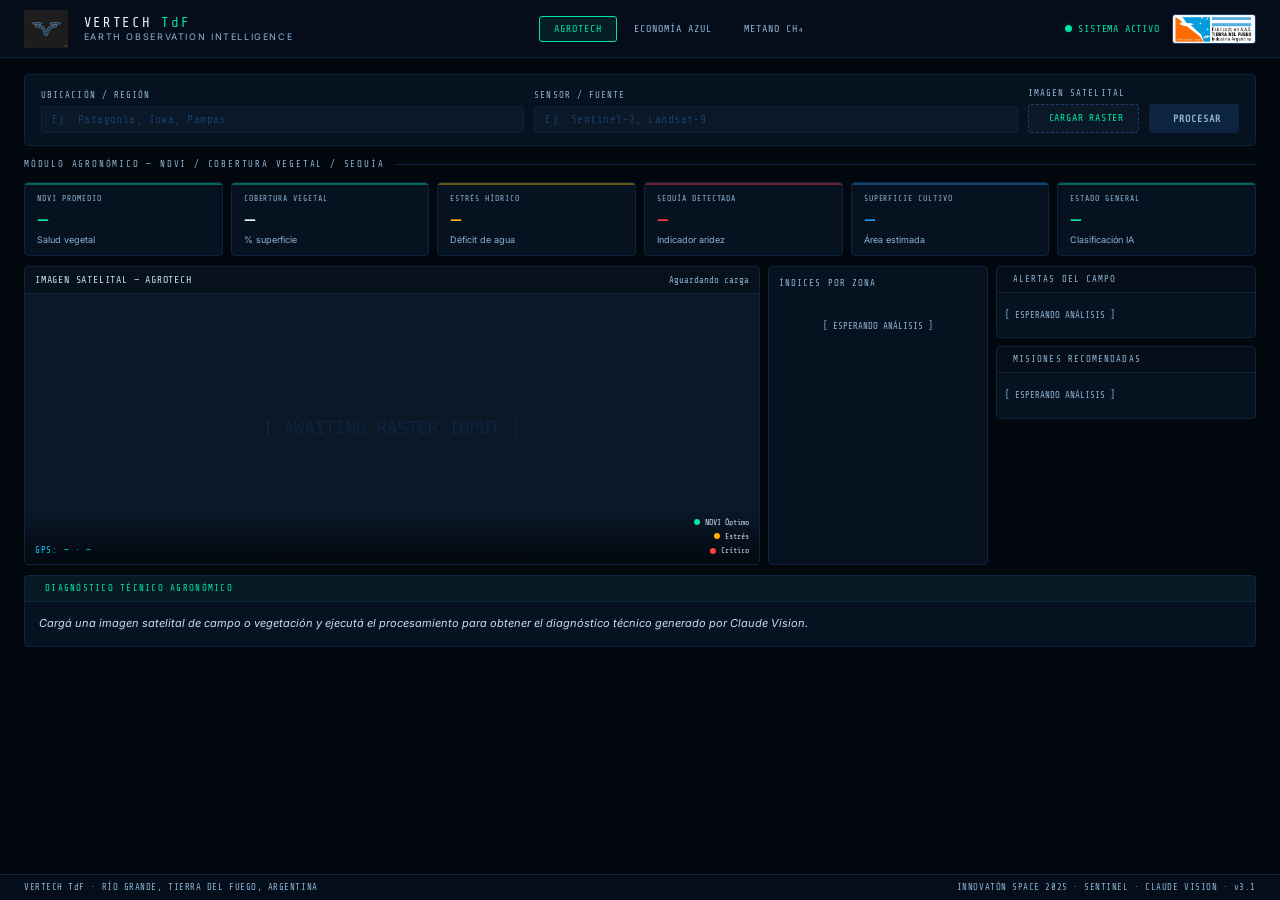
==== agro.html @ 1e0618c2 "Rename agro.HTML to agro.html" ====
<!DOCTYPE html>
<html lang="es">
<head>
  <meta charset="UTF-8">
  <meta name="viewport" content="width=device-width, initial-scale=1.0">
  <title>Vertech TdF — AgroTech</title>
  <link rel="stylesheet" href="https://cdn.jsdelivr.net/npm/@tabler/icons-webfont@3.19.0/tabler-icons.min.css">
  <link href="https://fonts.googleapis.com/css2?family=Share+Tech+Mono&family=Inter:wght@300;400;500;600;700&display=swap" rel="stylesheet">
  <style>
    *, *::before, *::after { box-sizing: border-box; margin: 0; padding: 0; }

    :root {
      --void:     #02060d;
      --deep:     #050d1a;
      --panel:    #071220;
      --card:     #0a1828;
      --border:   #0d2440;
      --border-hi:#1a3d6b;
      --green:    #00e5a0;
      --green-dim:rgba(0,229,160,.08);
      --green-glow:rgba(0,229,160,.25);
      --blue:     #2196f3;
      --blue-dim: rgba(33,150,243,.08);
      --amber:    #ffb300;
      --amber-dim:rgba(255,179,0,.08);
      --red:      #ff3d3d;
      --red-dim:  rgba(255,61,61,.08);
      --cyan:     #00d4ff;
      --text:     #8eb4d4;
      --text-hi:  #c8e0f4;
      --white:    #e8f4ff;
      --mono:     'Share Tech Mono', monospace;
      --sans:     'Inter', system-ui, sans-serif;
    }

    body {
      font-family: var(--sans);
      background: var(--void);
      color: var(--text);
      font-size: 12px;
      line-height: 1.4;
      min-height: 100vh;
      display: flex;
      flex-direction: column;
      overflow-x: hidden;
    }

    /* Línea de escaneo sutil */
    body::before {
      content: '';
      position: fixed;
      inset: 0;
      background: repeating-linear-gradient(0deg, transparent, transparent 2px, rgba(0,229,160,.012) 2px, rgba(0,229,160,.012) 4px);
      pointer-events: none;
      z-index: 0;
    }

    /* ── HEADER ── */
    header {
      background: var(--deep);
      border-bottom: 1px solid var(--border);
      padding: .6rem 1.5rem;
      display: flex;
      align-items: center;
      justify-content: space-between;
      position: sticky;
      top: 0;
      z-index: 100;
      flex-shrink: 0;
    }
    .hdr-left { display: flex; align-items: center; gap: 16px; }
    .hdr-logo { height: 36px; width: auto; object-fit: contain; }
    .hdr-brand { display: flex; flex-direction: column; line-height: 1.1; }
    .brand-name {
      font-family: var(--mono);
      font-size: 14px;
      color: var(--white);
      letter-spacing: .12em;
    }
    .brand-name span { color: var(--green); }
    .brand-sub {
      font-size: 9px;
      color: var(--text);
      letter-spacing: .18em;
      text-transform: uppercase;
      margin-top: 2px;
    }
    .hdr-nav { display: flex; gap: 2px; }
    .nav-link {
      font-family: var(--mono);
      font-size: 10px;
      letter-spacing: .1em;
      color: var(--text);
      text-decoration: none;
      padding: 5px 14px;
      border-radius: 3px;
      border: 1px solid transparent;
      transition: all .15s;
      text-transform: uppercase;
    }
    .nav-link:hover { color: var(--white); border-color: var(--border-hi); }
    .nav-link.active {
      color: var(--green);
      border-color: var(--green);
      background: var(--green-dim);
    }
    .hdr-right { display: flex; align-items: center; gap: 12px; }
    .hdr-status {
      display: flex;
      align-items: center;
      gap: 6px;
      font-family: var(--mono);
      font-size: 10px;
      color: var(--green);
      letter-spacing: .08em;
    }
    .status-dot {
      width: 7px; height: 7px;
      border-radius: 50%;
      background: var(--green);
      box-shadow: 0 0 8px var(--green-glow);
      animation: blink 2s ease-in-out infinite;
    }
    @keyframes blink { 0%,100%{opacity:1} 50%{opacity:.3} }
    .hdr-flag { height: 30px; border-radius: 3px; border: 1px solid var(--border-hi); }

    /* ── MAIN ── */
    .main { flex: 1; padding: 1rem 1.5rem; display: flex; flex-direction: column; gap: 10px; position: relative; z-index: 1; }

    /* ── UPLOAD BAR ── */
    .upload-bar {
      background: var(--panel);
      border: 1px solid var(--border);
      border-radius: 4px;
      padding: .75rem 1rem;
      display: grid;
      grid-template-columns: 1fr 1fr auto auto;
      gap: 10px;
      align-items: end;
    }
    .field { display: flex; flex-direction: column; gap: 4px; }
    .field-lbl {
      font-family: var(--mono);
      font-size: 9px;
      color: var(--text);
      letter-spacing: .12em;
      text-transform: uppercase;
    }
    .field-input {
      background: var(--card);
      border: 1px solid var(--border);
      border-radius: 3px;
      padding: 6px 10px;
      font-size: 11px;
      font-family: var(--mono);
      color: var(--white);
      outline: none;
      transition: border-color .2s;
      letter-spacing: .04em;
    }
    .field-input:focus { border-color: var(--green); }
    .field-input::placeholder { color: var(--border-hi); }

    .upload-btn {
      background: var(--card);
      border: 1px dashed var(--border-hi);
      border-radius: 3px;
      padding: 6px 14px;
      font-family: var(--mono);
      font-size: 10px;
      color: var(--green);
      cursor: pointer;
      position: relative;
      transition: all .15s;
      letter-spacing: .08em;
      white-space: nowrap;
      display: flex;
      align-items: center;
      gap: 6px;
      height: 29px;
    }
    .upload-btn:hover { border-color: var(--green); background: var(--green-dim); }
    .upload-btn input { position: absolute; inset: 0; opacity: 0; cursor: pointer; }

    .run-btn {
      background: var(--green);
      border: none;
      border-radius: 3px;
      padding: 6px 18px;
      font-family: var(--mono);
      font-size: 10px;
      font-weight: 600;
      color: var(--void);
      cursor: pointer;
      display: flex;
      align-items: center;
      gap: 6px;
      letter-spacing: .1em;
      transition: all .15s;
      white-space: nowrap;
      height: 29px;
    }
    .run-btn:hover { box-shadow: 0 0 16px var(--green-glow); }
    .run-btn:disabled { background: var(--border); color: var(--text); cursor: not-allowed; box-shadow: none; }

    /* Preview strip */
    .preview-strip {
      display: none;
      align-items: center;
      gap: 10px;
      padding: 6px 10px;
      background: var(--panel);
      border: 1px solid var(--border);
      border-radius: 3px;
    }
    .preview-strip.visible { display: flex; }
    .preview-strip img { height: 36px; width: 54px; object-fit: cover; border-radius: 2px; border: 1px solid var(--border-hi); }
    .preview-fname { font-family: var(--mono); font-size: 10px; color: var(--text-hi); flex: 1; }
    .btn-swap {
      font-family: var(--mono); font-size: 9px; color: var(--text);
      background: none; border: 1px solid var(--border); border-radius: 3px;
      padding: 3px 8px; cursor: pointer; letter-spacing: .06em;
    }
    .btn-swap:hover { border-color: var(--border-hi); color: var(--text-hi); }

    /* Spinner */
    .proc-bar {
      display: none;
      align-items: center;
      gap: 10px;
      padding: 8px 12px;
      background: var(--green-dim);
      border: 1px solid rgba(0,229,160,.2);
      border-radius: 3px;
      font-family: var(--mono);
      font-size: 10px;
      color: var(--green);
      letter-spacing: .06em;
    }
    .proc-bar.visible { display: flex; }
    .proc-spin {
      width: 12px; height: 12px;
      border: 2px solid rgba(0,229,160,.2);
      border-top-color: var(--green);
      border-radius: 50%;
      animation: spin .7s linear infinite;
      flex-shrink: 0;
    }
    @keyframes spin { to { transform: rotate(360deg); } }

    /* ── SECTION LABEL ── */
    .section-eyebrow {
      font-family: var(--mono);
      font-size: 9px;
      color: var(--text);
      letter-spacing: .2em;
      text-transform: uppercase;
      display: flex;
      align-items: center;
      gap: 10px;
      padding: 2px 0;
    }
    .section-eyebrow::after { content: ''; flex: 1; height: 1px; background: var(--border); }

    /* ── MÉTRICAS PRINCIPALES ── */
    .metrics-row { display: grid; grid-template-columns: repeat(6, 1fr); gap: 8px; }
    .met {
      background: var(--panel);
      border: 1px solid var(--border);
      border-radius: 4px;
      padding: 10px 12px;
      position: relative;
      overflow: hidden;
    }
    .met::before {
      content: '';
      position: absolute;
      top: 0; left: 0; right: 0;
      height: 2px;
      background: var(--green);
      opacity: .4;
    }
    .met.accent-red::before { background: var(--red); }
    .met.accent-amber::before { background: var(--amber); }
    .met.accent-blue::before { background: var(--blue); }
    .met-lbl {
      font-family: var(--mono);
      font-size: 8px;
      color: var(--text);
      letter-spacing: .12em;
      text-transform: uppercase;
      margin-bottom: 4px;
    }
    .met-val {
      font-family: var(--mono);
      font-size: 22px;
      font-weight: 400;
      color: var(--green);
      line-height: 1;
      margin-bottom: 3px;
    }
    .met-val.red   { color: var(--red); }
    .met-val.amber { color: var(--amber); }
    .met-val.blue  { color: var(--blue); }
    .met-val.white { color: var(--white); }
    .met-sub { font-size: 9px; color: var(--text); line-height: 1.3; }

    /* ── GRILLA CENTRAL ── */
    .center-grid { display: grid; grid-template-columns: 1fr 220px 260px; gap: 8px; }

    /* Imagen */
    .img-panel {
      background: var(--card);
      border: 1px solid var(--border);
      border-radius: 4px;
      overflow: hidden;
      position: relative;
    }
    .img-panel-hdr {
      padding: 6px 10px;
      border-bottom: 1px solid var(--border);
      display: flex;
      align-items: center;
      justify-content: space-between;
      background: rgba(0,0,0,.3);
    }
    .img-panel-title { font-family: var(--mono); font-size: 10px; color: var(--text-hi); letter-spacing: .08em; }
    .img-panel-sub   { font-size: 9px; color: var(--text); font-family: var(--mono); }
    .img-panel img { display: block; width: 100%; height: 270px; object-fit: cover; }

    /* Overlay de coordenadas */
    .img-overlay {
      position: absolute;
      bottom: 0; left: 0; right: 0;
      padding: 8px 10px;
      background: linear-gradient(transparent, rgba(2,6,13,.9));
      display: flex;
      justify-content: space-between;
      align-items: flex-end;
    }
    .img-coord { font-family: var(--mono); font-size: 9px; color: var(--cyan); letter-spacing: .08em; }
    .img-legend { display: flex; flex-direction: column; gap: 3px; align-items: flex-end; }
    .img-leg-row { display: flex; align-items: center; gap: 5px; font-family: var(--mono); font-size: 8px; color: var(--text-hi); }
    .img-leg-dot { width: 6px; height: 6px; border-radius: 50%; }

    /* Barras NDVI */
    .ndvi-panel {
      background: var(--panel);
      border: 1px solid var(--border);
      border-radius: 4px;
      padding: 10px;
      display: flex;
      flex-direction: column;
      gap: 10px;
    }
    .ndvi-panel-title { font-family: var(--mono); font-size: 9px; color: var(--text); letter-spacing: .12em; text-transform: uppercase; }
    .ndvi-item { display: flex; flex-direction: column; gap: 4px; }
    .ndvi-item-top { display: flex; justify-content: space-between; }
    .ndvi-item-zone { font-size: 10px; color: var(--text-hi); font-weight: 500; }
    .ndvi-item-status { font-size: 9px; color: var(--text); font-family: var(--mono); }
    .ndvi-item-val { font-family: var(--mono); font-size: 11px; color: var(--green); font-weight: 600; }
    .ndvi-track { height: 4px; background: var(--void); border-radius: 2px; overflow: hidden; }
    .ndvi-fill { height: 100%; border-radius: 2px; transition: width 1s ease; position: relative; }
    .ndvi-fill::after {
      content: '';
      position: absolute;
      right: 0; top: 0; bottom: 0;
      width: 3px;
      background: white;
      opacity: .6;
    }

    /* Panel derecho */
    .right-col { display: flex; flex-direction: column; gap: 8px; }
    .panel {
      background: var(--panel);
      border: 1px solid var(--border);
      border-radius: 4px;
      overflow: hidden;
    }
    .panel-hdr {
      padding: 6px 10px;
      border-bottom: 1px solid var(--border);
      font-family: var(--mono);
      font-size: 9px;
      color: var(--text);
      letter-spacing: .12em;
      text-transform: uppercase;
      display: flex;
      align-items: center;
      gap: 6px;
      background: rgba(0,0,0,.2);
    }
    .panel-hdr .ti { font-size: 12px; }
    .panel-body { padding: 8px; display: flex; flex-direction: column; gap: 5px; }

    .alerta {
      padding: 6px 8px;
      border-radius: 3px;
      border-left: 2px solid var(--border);
      background: rgba(0,0,0,.2);
    }
    .alerta.ok     { border-left-color: var(--green); }
    .alerta.warn   { border-left-color: var(--amber); }
    .alerta.critical { border-left-color: var(--red); }
    .alerta-title { font-size: 10px; font-weight: 600; color: var(--white); margin-bottom: 2px; }
    .alerta-desc  { font-size: 9px; color: var(--text); line-height: 1.4; }

    .mision {
      display: flex;
      gap: 7px;
      padding: 5px 0;
      border-bottom: 1px solid var(--border);
    }
    .mision:last-child { border-bottom: none; }
    .mision-prioridad {
      font-family: var(--mono);
      font-size: 8px;
      font-weight: 700;
      padding: 2px 5px;
      border-radius: 2px;
      white-space: nowrap;
      flex-shrink: 0;
      margin-top: 1px;
    }
    .p-alta   { background: var(--red-dim);   color: var(--red);   border: 1px solid rgba(255,61,61,.2);   }
    .p-media  { background: var(--amber-dim); color: var(--amber); border: 1px solid rgba(255,179,0,.2);  }
    .p-baja   { background: var(--green-dim); color: var(--green); border: 1px solid rgba(0,229,160,.2); }
    .mision-zona  { font-size: 10px; font-weight: 600; color: var(--text-hi); }
    .mision-tarea { font-size: 9px; color: var(--text); line-height: 1.4; margin-top: 1px; }

    /* ── DIAGNÓSTICO ── */
    .diag-panel {
      background: var(--panel);
      border: 1px solid var(--border);
      border-radius: 4px;
      overflow: hidden;
    }
    .diag-hdr {
      padding: 6px 12px;
      border-bottom: 1px solid var(--border);
      font-family: var(--mono);
      font-size: 9px;
      color: var(--green);
      letter-spacing: .14em;
      text-transform: uppercase;
      display: flex;
      align-items: center;
      gap: 8px;
      background: rgba(0,229,160,.04);
    }
    .diag-body {
      padding: 12px 14px;
      font-size: 11px;
      color: var(--text-hi);
      line-height: 1.8;
      font-style: italic;
    }

    /* ── FOOTER ── */
    footer {
      background: var(--deep);
      border-top: 1px solid var(--border);
      padding: .4rem 1.5rem;
      display: flex;
      justify-content: space-between;
      font-family: var(--mono);
      font-size: 9px;
      color: var(--text);
      letter-spacing: .06em;
      flex-shrink: 0;
    }

    @media(max-width:1100px){ .metrics-row{grid-template-columns:repeat(3,1fr)} .center-grid{grid-template-columns:1fr 1fr} }
    @media(max-width:768px){ .upload-bar{grid-template-columns:1fr} .metrics-row{grid-template-columns:repeat(2,1fr)} .center-grid{grid-template-columns:1fr} }
  </style>
</head>
<body>

<header>
  <div class="hdr-left">
    <img src="logo2.png" alt="Vertech TdF" style="height:38px;width:auto;object-fit:contain;">
    <div class="hdr-brand">
      <span class="brand-name">VERTECH <span>TdF</span></span>
      <span class="brand-sub">Earth Observation Intelligence</span>
    </div>
  </div>

  <nav class="hdr-nav">
    <a href="agro.html" class="nav-link active">AgroTech</a>
    <a href="mar.html"  class="nav-link">Economía Azul</a>
    <a href="ch4.html"  class="nav-link">Metano CH₄</a>
  </nav>

  <div class="hdr-right">
    <div class="hdr-status"><span class="status-dot"></span> SISTEMA ACTIVO</div>
    <img src="Bandera.png" alt="TdF" class="hdr-flag">
  </div>
</header>

<div class="main">

  <!-- Upload bar -->
  <div class="upload-bar">
    <div class="field">
      <label class="field-lbl">Ubicación / Región</label>
      <input type="text" id="lugar" class="field-input" placeholder="Ej: Patagonia, Iowa, Pampas...">
    </div>
    <div class="field">
      <label class="field-lbl">Sensor / Fuente</label>
      <input type="text" id="fuente" class="field-input" placeholder="Ej: Sentinel-2, Landsat-9...">
    </div>
    <div class="field">
      <label class="field-lbl">Imagen Satelital</label>
      <div class="upload-btn" id="drop-zone">
        <input type="file" id="file-input" accept="image/*">
        <i class="ti ti-cloud-upload"></i> CARGAR RASTER
      </div>
    </div>
    <div class="field">
      <label class="field-lbl">&nbsp;</label>
      <button class="run-btn" id="btn-run" disabled>
        <i class="ti ti-cpu"></i> PROCESAR
      </button>
    </div>
  </div>

  <!-- Preview -->
  <div class="preview-strip" id="preview-strip">
    <img id="prev-thumb" src="" alt="">
    <span class="preview-fname" id="prev-name">—</span>
    <button class="btn-swap" id="btn-swap">↺ REEMPLAZAR</button>
  </div>

  <!-- Spinner -->
  <div class="proc-bar" id="proc-bar">
    <div class="proc-spin"></div>
    <span id="proc-txt">Ejecutando algoritmos espectrales sobre la matriz...</span>
  </div>

  <!-- Eyebrow -->
  <div class="section-eyebrow">MÓDULO AGRONÓMICO — NDVI / COBERTURA VEGETAL / SEQUÍA</div>

  <!-- Métricas -->
  <div class="metrics-row" id="met-row">
    <div class="met"><div class="met-lbl">NDVI promedio</div><div class="met-val" id="m0">—</div><div class="met-sub" id="ms0">Salud vegetal</div></div>
    <div class="met"><div class="met-lbl">Cobertura vegetal</div><div class="met-val white" id="m1">—</div><div class="met-sub" id="ms1">% superficie</div></div>
    <div class="met accent-amber"><div class="met-lbl">Estrés hídrico</div><div class="met-val amber" id="m2">—</div><div class="met-sub" id="ms2">Déficit de agua</div></div>
    <div class="met accent-red"><div class="met-lbl">Sequía detectada</div><div class="met-val red" id="m3">—</div><div class="met-sub" id="ms3">Indicador aridez</div></div>
    <div class="met accent-blue"><div class="met-lbl">Superficie cultivo</div><div class="met-val blue" id="m4">—</div><div class="met-sub" id="ms4">Área estimada</div></div>
    <div class="met"><div class="met-lbl">Estado general</div><div class="met-val" id="m5">—</div><div class="met-sub" id="ms5">Clasificación IA</div></div>
  </div>

  <!-- Centro -->
  <div class="center-grid">

    <!-- Imagen -->
    <div class="img-panel">
      <div class="img-panel-hdr">
        <span class="img-panel-title" id="img-title">IMAGEN SATELITAL — AGROTECH</span>
        <span class="img-panel-sub" id="img-sub">Aguardando carga</span>
      </div>
      <img id="sat-img" src="data:image/svg+xml,<svg xmlns='http://www.w3.org/2000/svg' width='600' height='270'><rect width='600' height='270' fill='%230a1828'/><text x='50%' y='50%' fill='%230d2440' font-size='14' font-family='monospace' text-anchor='middle' dominant-baseline='middle'>[ AWAITING RASTER INPUT ]</text></svg>" alt="">
      <div class="img-overlay">
        <span class="img-coord" id="img-coord">GPS: — · —</span>
        <div class="img-legend">
          <div class="img-leg-row"><div class="img-leg-dot" style="background:#00e5a0"></div>NDVI Óptimo</div>
          <div class="img-leg-row"><div class="img-leg-dot" style="background:#ffb300"></div>Estrés</div>
          <div class="img-leg-row"><div class="img-leg-dot" style="background:#ff3d3d"></div>Crítico</div>
        </div>
      </div>
    </div>

    <!-- NDVI barras -->
    <div class="ndvi-panel">
      <div class="ndvi-panel-title">Índices por zona</div>
      <div id="ndvi-rows">
        <div style="color:var(--text);font-family:var(--mono);font-size:9px;padding:20px 0;text-align:center">[ ESPERANDO ANÁLISIS ]</div>
      </div>
    </div>

    <!-- Derecha -->
    <div class="right-col">
      <div class="panel">
        <div class="panel-hdr"><i class="ti ti-alert-triangle"></i> ALERTAS DEL CAMPO</div>
        <div class="panel-body" id="alertas-body">
          <div style="color:var(--text);font-family:var(--mono);font-size:9px;padding:8px 0">[ ESPERANDO ANÁLISIS ]</div>
        </div>
      </div>
      <div class="panel">
        <div class="panel-hdr"><i class="ti ti-drone"></i> MISIONES RECOMENDADAS</div>
        <div class="panel-body" id="misiones-body">
          <div style="color:var(--text);font-family:var(--mono);font-size:9px;padding:8px 0">[ ESPERANDO ANÁLISIS ]</div>
        </div>
      </div>
    </div>

  </div>

  <!-- Diagnóstico -->
  <div class="diag-panel">
    <div class="diag-hdr"><i class="ti ti-file-description"></i> DIAGNÓSTICO TÉCNICO AGRONÓMICO</div>
    <div class="diag-body" id="diag-body">Cargá una imagen satelital de campo o vegetación y ejecutá el procesamiento para obtener el diagnóstico técnico generado por Claude Vision.</div>
  </div>

</div>

<footer>
  <span>VERTECH TdF · RÍO GRANDE, TIERRA DEL FUEGO, ARGENTINA</span>
  <span>INNOVATÓN SPACE 2025 · SENTINEL · CLAUDE VISION · v3.1</span>
</footer>

<script>
  const BACKEND = 'https://vertech-backend.onrender.com';
  let b64 = null, mtype = 'image/jpeg';

  const dropZone  = document.getElementById('drop-zone');
  const fileInput = document.getElementById('file-input');
  const strip     = document.getElementById('preview-strip');
  const thumb     = document.getElementById('prev-thumb');
  const fname     = document.getElementById('prev-name');
  const btnSwap   = document.getElementById('btn-swap');
  const btnRun    = document.getElementById('btn-run');
  const procBar   = document.getElementById('proc-bar');
  const procTxt   = document.getElementById('proc-txt');

  dropZone.addEventListener('click', e => { if(e.target !== fileInput) fileInput.click(); });
  dropZone.addEventListener('dragover', e => { e.preventDefault(); dropZone.style.borderColor = 'var(--green)'; });
  dropZone.addEventListener('dragleave', () => { dropZone.style.borderColor = ''; });
  dropZone.addEventListener('drop', e => { e.preventDefault(); dropZone.style.borderColor = ''; if(e.dataTransfer.files[0]) load(e.dataTransfer.files[0]); });
  fileInput.addEventListener('change', e => { if(e.target.files[0]) load(e.target.files[0]); });
  btnSwap.addEventListener('click', () => { fileInput.value = ''; fileInput.click(); });

  function load(file) {
    if(!file.type.startsWith('image/')) { alert('Seleccioná una imagen.'); return; }
    const r = new FileReader();
    r.onload = e => {
      b64 = e.target.result.split(',')[1];
      mtype = file.type || 'image/jpeg';
      thumb.src = e.target.result;
      fname.textContent = file.name;
      strip.classList.add('visible');
      btnRun.disabled = false;
    };
    r.readAsDataURL(file);
  }

  const PASOS = [
    'Ejecutando segmentación espectral de la imagen...',
    'Calculando índices de vegetación NDVI / EVI...',
    'Detectando zonas de estrés hídrico y sequía...',
    'Estimando superficie y dimensión de cultivos...',
    'Generando diagnóstico agronómico con Claude Vision...'
  ];

  btnRun.addEventListener('click', async () => {
    if(!b64) return;
    btnRun.disabled = true;
    procBar.classList.add('visible');
    let p = 0;
    const iv = setInterval(() => { if(p < PASOS.length) procTxt.textContent = PASOS[p++]; }, 950);

    try {
      const lugar  = document.getElementById('lugar').value.trim();
      const fuente = document.getElementById('fuente').value.trim() || 'Imagen satelital';

      const res = await fetch(`${BACKEND}/analizar-imagen`, {
        method: 'POST',
        headers: {'Content-Type':'application/json'},
        body: JSON.stringify({ imagen_base64: b64, media_type: mtype, tipo: 'campo', lugar, fuente })
      });

      clearInterval(iv);
      procBar.classList.remove('visible');
      if(!res.ok) throw new Error((await res.json().catch(()=>({}))).detail || `HTTP ${res.status}`);

      render(await res.json(), lugar, fuente);

    } catch(e) {
      clearInterval(iv);
      procBar.classList.remove('visible');
      console.error(e);
      alert(`Error: ${e.message}`);
    }
    btnRun.disabled = false;
  });

  function render(d, lugar, fuente) {
    // Imagen
    document.getElementById('sat-img').src = thumb.src;
    document.getElementById('img-title').textContent = (d.zona || lugar || 'Zona analizada').toUpperCase();
    document.getElementById('img-sub').textContent = fuente + ' · ' + new Date().toLocaleDateString('es-AR');
    document.getElementById('img-coord').textContent = 'ZONA: ' + (d.zona || lugar || '—');

    // Métricas
    const vals = [
      {id:'m0', cls:'', sub:'ms0'},
      {id:'m1', cls:'white', sub:'ms1'},
      {id:'m2', cls:'amber', sub:'ms2'},
      {id:'m3', cls:'red', sub:'ms3'},
      {id:'m4', cls:'blue', sub:'ms4'},
      {id:'m5', cls:'', sub:'ms5'}
    ];
    const colorMap = {green:'',blue:'blue',red:'red',amber:'amber',neutral:'white'};
    (d.metricas||[]).forEach((m,i) => {
      if(!vals[i]) return;
      const el = document.getElementById(vals[i].id);
      const sub = document.getElementById(vals[i].sub);
      if(el) { el.textContent = m.value; el.className = 'met-val ' + (colorMap[m.color]||''); }
      if(sub) sub.textContent = m.sub;
    });

    // NDVI barras
    const colors = { campo:'#00e5a0', mar:'#2196f3', metano:'#ff3d3d' };
    document.getElementById('ndvi-rows').innerHTML = (d.zonas_ndvi||[]).map(z => `
      <div class="ndvi-item">
        <div class="ndvi-item-top">
          <div>
            <div class="ndvi-item-zone">${z.zona}</div>
            <div class="ndvi-item-status">${z.estado}</div>
          </div>
          <span class="ndvi-item-val">${z.ndvi}</span>
        </div>
        <div class="ndvi-track">
          <div class="ndvi-fill" style="width:${z.pct||50}%;background:linear-gradient(90deg,${colors.campo}88,${colors.campo})"></div>
        </div>
      </div>`).join('');

    // Alertas
    const icons = {ok:'ti-circle-check',warn:'ti-alert-triangle',critical:'ti-alert-octagon'};
    document.getElementById('alertas-body').innerHTML = (d.alertas||[]).map(a => `
      <div class="alerta ${a.tipo||'warn'}">
        <div class="alerta-title"><i class="ti ${icons[a.tipo]||'ti-alert-triangle'}"></i> ${a.titulo}</div>
        <div class="alerta-desc">${a.desc}</div>
      </div>`).join('');

    // Misiones
    document.getElementById('misiones-body').innerHTML = (d.misiones||[]).map(m => `
      <div class="mision">
        <span class="mision-prioridad p-${(m.prioridad||'MEDIA').toLowerCase()}">${m.prioridad}</span>
        <div>
          <div class="mision-zona">${m.zona}</div>
          <div class="mision-tarea">${m.tarea}</div>
        </div>
      </div>`).join('');

    // Diagnóstico
    document.getElementById('diag-body').textContent = d.diagnostico || '—';
  }
</script>
</body>
</html>
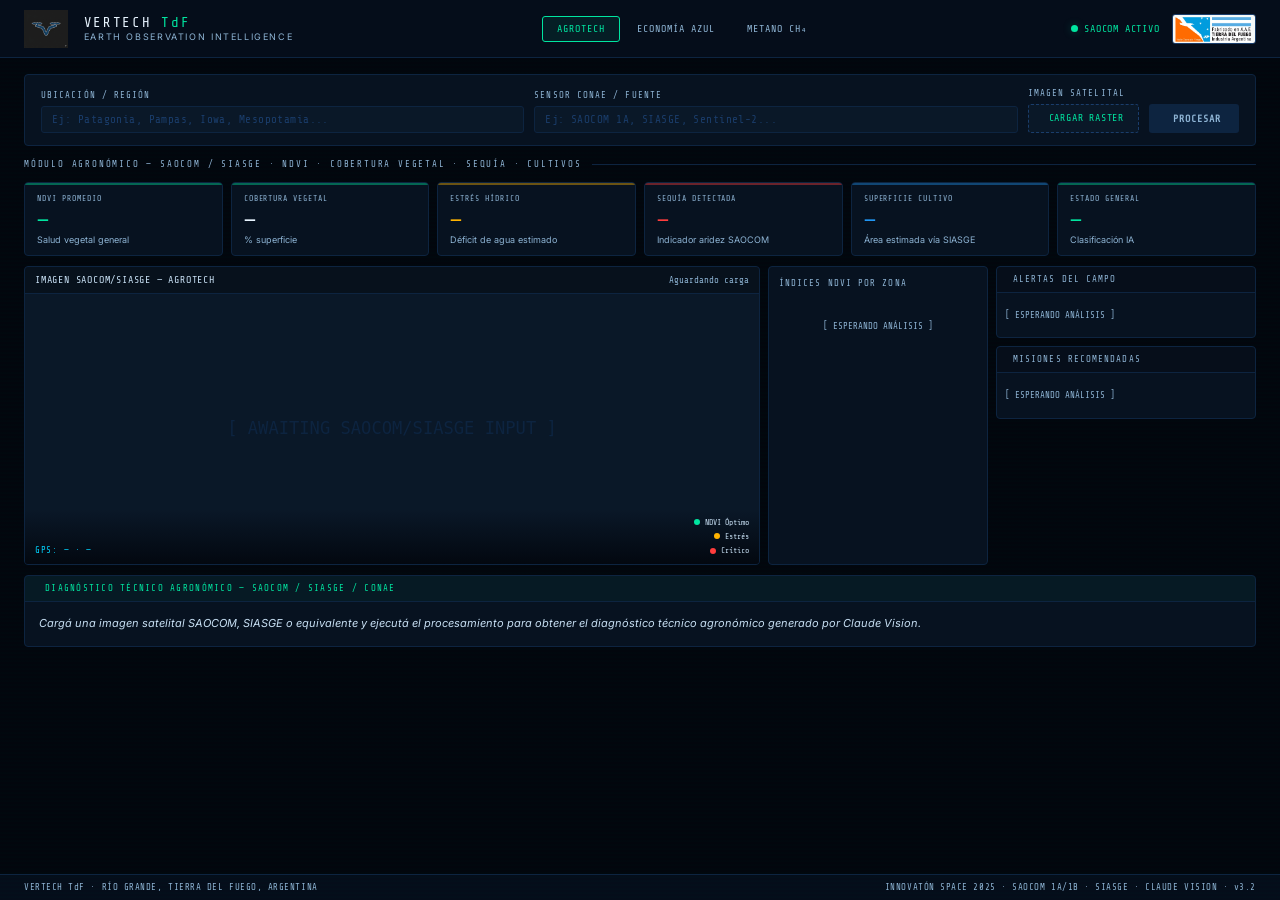
==== commit 7a1b3090: "Update agro.html" ====
--- a/agro.html
+++ b/agro.html
@@ -45,7 +45,6 @@
       overflow-x: hidden;
     }
 
-    /* Línea de escaneo sutil */
     body::before {
       content: '';
       position: fixed;
@@ -69,57 +68,26 @@
       flex-shrink: 0;
     }
     .hdr-left { display: flex; align-items: center; gap: 16px; }
-    .hdr-logo { height: 36px; width: auto; object-fit: contain; }
     .hdr-brand { display: flex; flex-direction: column; line-height: 1.1; }
-    .brand-name {
-      font-family: var(--mono);
-      font-size: 14px;
-      color: var(--white);
-      letter-spacing: .12em;
-    }
+    .brand-name { font-family: var(--mono); font-size: 14px; color: var(--white); letter-spacing: .12em; }
     .brand-name span { color: var(--green); }
-    .brand-sub {
-      font-size: 9px;
-      color: var(--text);
-      letter-spacing: .18em;
-      text-transform: uppercase;
-      margin-top: 2px;
-    }
+    .brand-sub { font-size: 9px; color: var(--text); letter-spacing: .18em; text-transform: uppercase; margin-top: 2px; }
     .hdr-nav { display: flex; gap: 2px; }
     .nav-link {
-      font-family: var(--mono);
-      font-size: 10px;
-      letter-spacing: .1em;
-      color: var(--text);
-      text-decoration: none;
-      padding: 5px 14px;
-      border-radius: 3px;
-      border: 1px solid transparent;
-      transition: all .15s;
-      text-transform: uppercase;
+      font-family: var(--mono); font-size: 10px; letter-spacing: .1em; color: var(--text);
+      text-decoration: none; padding: 5px 14px; border-radius: 3px; border: 1px solid transparent;
+      transition: all .15s; text-transform: uppercase;
     }
     .nav-link:hover { color: var(--white); border-color: var(--border-hi); }
-    .nav-link.active {
-      color: var(--green);
-      border-color: var(--green);
-      background: var(--green-dim);
-    }
+    .nav-link.active { color: var(--green); border-color: var(--green); background: var(--green-dim); }
     .hdr-right { display: flex; align-items: center; gap: 12px; }
     .hdr-status {
-      display: flex;
-      align-items: center;
-      gap: 6px;
-      font-family: var(--mono);
-      font-size: 10px;
-      color: var(--green);
-      letter-spacing: .08em;
+      display: flex; align-items: center; gap: 6px;
+      font-family: var(--mono); font-size: 10px; color: var(--green); letter-spacing: .08em;
     }
     .status-dot {
-      width: 7px; height: 7px;
-      border-radius: 50%;
-      background: var(--green);
-      box-shadow: 0 0 8px var(--green-glow);
-      animation: blink 2s ease-in-out infinite;
+      width: 7px; height: 7px; border-radius: 50%; background: var(--green);
+      box-shadow: 0 0 8px var(--green-glow); animation: blink 2s ease-in-out infinite;
     }
     @keyframes blink { 0%,100%{opacity:1} 50%{opacity:.3} }
     .hdr-flag { height: 30px; border-radius: 3px; border: 1px solid var(--border-hi); }
@@ -127,231 +95,112 @@
     /* ── MAIN ── */
     .main { flex: 1; padding: 1rem 1.5rem; display: flex; flex-direction: column; gap: 10px; position: relative; z-index: 1; }
 
-    /* ── UPLOAD BAR ── */
     .upload-bar {
-      background: var(--panel);
-      border: 1px solid var(--border);
-      border-radius: 4px;
-      padding: .75rem 1rem;
-      display: grid;
-      grid-template-columns: 1fr 1fr auto auto;
-      gap: 10px;
-      align-items: end;
+      background: var(--panel); border: 1px solid var(--border); border-radius: 4px;
+      padding: .75rem 1rem; display: grid; grid-template-columns: 1fr 1fr auto auto; gap: 10px; align-items: end;
     }
     .field { display: flex; flex-direction: column; gap: 4px; }
-    .field-lbl {
-      font-family: var(--mono);
-      font-size: 9px;
-      color: var(--text);
-      letter-spacing: .12em;
-      text-transform: uppercase;
-    }
+    .field-lbl { font-family: var(--mono); font-size: 9px; color: var(--text); letter-spacing: .12em; text-transform: uppercase; }
     .field-input {
-      background: var(--card);
-      border: 1px solid var(--border);
-      border-radius: 3px;
-      padding: 6px 10px;
-      font-size: 11px;
-      font-family: var(--mono);
-      color: var(--white);
-      outline: none;
-      transition: border-color .2s;
-      letter-spacing: .04em;
+      background: var(--card); border: 1px solid var(--border); border-radius: 3px;
+      padding: 6px 10px; font-size: 11px; font-family: var(--mono); color: var(--white);
+      outline: none; transition: border-color .2s; letter-spacing: .04em;
     }
     .field-input:focus { border-color: var(--green); }
     .field-input::placeholder { color: var(--border-hi); }
 
     .upload-btn {
-      background: var(--card);
-      border: 1px dashed var(--border-hi);
-      border-radius: 3px;
-      padding: 6px 14px;
-      font-family: var(--mono);
-      font-size: 10px;
-      color: var(--green);
-      cursor: pointer;
-      position: relative;
-      transition: all .15s;
-      letter-spacing: .08em;
-      white-space: nowrap;
-      display: flex;
-      align-items: center;
-      gap: 6px;
-      height: 29px;
+      background: var(--card); border: 1px dashed var(--border-hi); border-radius: 3px;
+      padding: 6px 14px; font-family: var(--mono); font-size: 10px; color: var(--green);
+      cursor: pointer; position: relative; transition: all .15s; letter-spacing: .08em;
+      white-space: nowrap; display: flex; align-items: center; gap: 6px; height: 29px;
     }
     .upload-btn:hover { border-color: var(--green); background: var(--green-dim); }
     .upload-btn input { position: absolute; inset: 0; opacity: 0; cursor: pointer; }
 
     .run-btn {
-      background: var(--green);
-      border: none;
-      border-radius: 3px;
-      padding: 6px 18px;
-      font-family: var(--mono);
-      font-size: 10px;
-      font-weight: 600;
-      color: var(--void);
-      cursor: pointer;
-      display: flex;
-      align-items: center;
-      gap: 6px;
-      letter-spacing: .1em;
-      transition: all .15s;
-      white-space: nowrap;
-      height: 29px;
+      background: var(--green); border: none; border-radius: 3px; padding: 6px 18px;
+      font-family: var(--mono); font-size: 10px; font-weight: 600; color: var(--void);
+      cursor: pointer; display: flex; align-items: center; gap: 6px; letter-spacing: .1em;
+      transition: all .15s; white-space: nowrap; height: 29px;
     }
     .run-btn:hover { box-shadow: 0 0 16px var(--green-glow); }
     .run-btn:disabled { background: var(--border); color: var(--text); cursor: not-allowed; box-shadow: none; }
 
-    /* Preview strip */
     .preview-strip {
-      display: none;
-      align-items: center;
-      gap: 10px;
-      padding: 6px 10px;
-      background: var(--panel);
-      border: 1px solid var(--border);
-      border-radius: 3px;
+      display: none; align-items: center; gap: 10px; padding: 6px 10px;
+      background: var(--panel); border: 1px solid var(--border); border-radius: 3px;
     }
     .preview-strip.visible { display: flex; }
     .preview-strip img { height: 36px; width: 54px; object-fit: cover; border-radius: 2px; border: 1px solid var(--border-hi); }
     .preview-fname { font-family: var(--mono); font-size: 10px; color: var(--text-hi); flex: 1; }
     .btn-swap {
-      font-family: var(--mono); font-size: 9px; color: var(--text);
-      background: none; border: 1px solid var(--border); border-radius: 3px;
-      padding: 3px 8px; cursor: pointer; letter-spacing: .06em;
+      font-family: var(--mono); font-size: 9px; color: var(--text); background: none;
+      border: 1px solid var(--border); border-radius: 3px; padding: 3px 8px; cursor: pointer; letter-spacing: .06em;
     }
     .btn-swap:hover { border-color: var(--border-hi); color: var(--text-hi); }
 
-    /* Spinner */
     .proc-bar {
-      display: none;
-      align-items: center;
-      gap: 10px;
-      padding: 8px 12px;
-      background: var(--green-dim);
-      border: 1px solid rgba(0,229,160,.2);
-      border-radius: 3px;
-      font-family: var(--mono);
-      font-size: 10px;
-      color: var(--green);
-      letter-spacing: .06em;
+      display: none; align-items: center; gap: 10px; padding: 8px 12px;
+      background: var(--green-dim); border: 1px solid rgba(0,229,160,.2); border-radius: 3px;
+      font-family: var(--mono); font-size: 10px; color: var(--green); letter-spacing: .06em;
     }
     .proc-bar.visible { display: flex; }
     .proc-spin {
-      width: 12px; height: 12px;
-      border: 2px solid rgba(0,229,160,.2);
-      border-top-color: var(--green);
-      border-radius: 50%;
-      animation: spin .7s linear infinite;
-      flex-shrink: 0;
+      width: 12px; height: 12px; border: 2px solid rgba(0,229,160,.2);
+      border-top-color: var(--green); border-radius: 50%; animation: spin .7s linear infinite; flex-shrink: 0;
     }
     @keyframes spin { to { transform: rotate(360deg); } }
 
-    /* ── SECTION LABEL ── */
     .section-eyebrow {
-      font-family: var(--mono);
-      font-size: 9px;
-      color: var(--text);
-      letter-spacing: .2em;
-      text-transform: uppercase;
-      display: flex;
-      align-items: center;
-      gap: 10px;
-      padding: 2px 0;
+      font-family: var(--mono); font-size: 9px; color: var(--text); letter-spacing: .2em;
+      text-transform: uppercase; display: flex; align-items: center; gap: 10px; padding: 2px 0;
     }
     .section-eyebrow::after { content: ''; flex: 1; height: 1px; background: var(--border); }
 
-    /* ── MÉTRICAS PRINCIPALES ── */
     .metrics-row { display: grid; grid-template-columns: repeat(6, 1fr); gap: 8px; }
     .met {
-      background: var(--panel);
-      border: 1px solid var(--border);
-      border-radius: 4px;
-      padding: 10px 12px;
-      position: relative;
-      overflow: hidden;
+      background: var(--panel); border: 1px solid var(--border); border-radius: 4px;
+      padding: 10px 12px; position: relative; overflow: hidden;
     }
     .met::before {
-      content: '';
-      position: absolute;
-      top: 0; left: 0; right: 0;
-      height: 2px;
-      background: var(--green);
-      opacity: .4;
+      content: ''; position: absolute; top: 0; left: 0; right: 0;
+      height: 2px; background: var(--green); opacity: .4;
     }
     .met.accent-red::before { background: var(--red); }
     .met.accent-amber::before { background: var(--amber); }
     .met.accent-blue::before { background: var(--blue); }
-    .met-lbl {
-      font-family: var(--mono);
-      font-size: 8px;
-      color: var(--text);
-      letter-spacing: .12em;
-      text-transform: uppercase;
-      margin-bottom: 4px;
-    }
-    .met-val {
-      font-family: var(--mono);
-      font-size: 22px;
-      font-weight: 400;
-      color: var(--green);
-      line-height: 1;
-      margin-bottom: 3px;
-    }
+    .met-lbl { font-family: var(--mono); font-size: 8px; color: var(--text); letter-spacing: .12em; text-transform: uppercase; margin-bottom: 4px; }
+    .met-val { font-family: var(--mono); font-size: 22px; font-weight: 400; color: var(--green); line-height: 1; margin-bottom: 3px; }
     .met-val.red   { color: var(--red); }
     .met-val.amber { color: var(--amber); }
     .met-val.blue  { color: var(--blue); }
     .met-val.white { color: var(--white); }
     .met-sub { font-size: 9px; color: var(--text); line-height: 1.3; }
 
-    /* ── GRILLA CENTRAL ── */
     .center-grid { display: grid; grid-template-columns: 1fr 220px 260px; gap: 8px; }
 
-    /* Imagen */
-    .img-panel {
-      background: var(--card);
-      border: 1px solid var(--border);
-      border-radius: 4px;
-      overflow: hidden;
-      position: relative;
-    }
+    .img-panel { background: var(--card); border: 1px solid var(--border); border-radius: 4px; overflow: hidden; position: relative; }
     .img-panel-hdr {
-      padding: 6px 10px;
-      border-bottom: 1px solid var(--border);
-      display: flex;
-      align-items: center;
-      justify-content: space-between;
-      background: rgba(0,0,0,.3);
+      padding: 6px 10px; border-bottom: 1px solid var(--border);
+      display: flex; align-items: center; justify-content: space-between; background: rgba(0,0,0,.3);
     }
     .img-panel-title { font-family: var(--mono); font-size: 10px; color: var(--text-hi); letter-spacing: .08em; }
     .img-panel-sub   { font-size: 9px; color: var(--text); font-family: var(--mono); }
     .img-panel img { display: block; width: 100%; height: 270px; object-fit: cover; }
-
-    /* Overlay de coordenadas */
     .img-overlay {
-      position: absolute;
-      bottom: 0; left: 0; right: 0;
-      padding: 8px 10px;
+      position: absolute; bottom: 0; left: 0; right: 0; padding: 8px 10px;
       background: linear-gradient(transparent, rgba(2,6,13,.9));
-      display: flex;
-      justify-content: space-between;
-      align-items: flex-end;
+      display: flex; justify-content: space-between; align-items: flex-end;
     }
     .img-coord { font-family: var(--mono); font-size: 9px; color: var(--cyan); letter-spacing: .08em; }
     .img-legend { display: flex; flex-direction: column; gap: 3px; align-items: flex-end; }
     .img-leg-row { display: flex; align-items: center; gap: 5px; font-family: var(--mono); font-size: 8px; color: var(--text-hi); }
     .img-leg-dot { width: 6px; height: 6px; border-radius: 50%; }
 
-    /* Barras NDVI */
     .ndvi-panel {
-      background: var(--panel);
-      border: 1px solid var(--border);
-      border-radius: 4px;
-      padding: 10px;
-      display: flex;
-      flex-direction: column;
-      gap: 10px;
+      background: var(--panel); border: 1px solid var(--border); border-radius: 4px;
+      padding: 10px; display: flex; flex-direction: column; gap: 10px;
     }
     .ndvi-panel-title { font-family: var(--mono); font-size: 9px; color: var(--text); letter-spacing: .12em; text-transform: uppercase; }
     .ndvi-item { display: flex; flex-direction: column; gap: 4px; }
@@ -361,114 +210,46 @@
     .ndvi-item-val { font-family: var(--mono); font-size: 11px; color: var(--green); font-weight: 600; }
     .ndvi-track { height: 4px; background: var(--void); border-radius: 2px; overflow: hidden; }
     .ndvi-fill { height: 100%; border-radius: 2px; transition: width 1s ease; position: relative; }
-    .ndvi-fill::after {
-      content: '';
-      position: absolute;
-      right: 0; top: 0; bottom: 0;
-      width: 3px;
-      background: white;
-      opacity: .6;
-    }
-
-    /* Panel derecho */
+    .ndvi-fill::after { content: ''; position: absolute; right: 0; top: 0; bottom: 0; width: 3px; background: white; opacity: .6; }
+
     .right-col { display: flex; flex-direction: column; gap: 8px; }
-    .panel {
-      background: var(--panel);
-      border: 1px solid var(--border);
-      border-radius: 4px;
-      overflow: hidden;
-    }
+    .panel { background: var(--panel); border: 1px solid var(--border); border-radius: 4px; overflow: hidden; }
     .panel-hdr {
-      padding: 6px 10px;
-      border-bottom: 1px solid var(--border);
-      font-family: var(--mono);
-      font-size: 9px;
-      color: var(--text);
-      letter-spacing: .12em;
-      text-transform: uppercase;
-      display: flex;
-      align-items: center;
-      gap: 6px;
-      background: rgba(0,0,0,.2);
+      padding: 6px 10px; border-bottom: 1px solid var(--border);
+      font-family: var(--mono); font-size: 9px; color: var(--text); letter-spacing: .12em;
+      text-transform: uppercase; display: flex; align-items: center; gap: 6px; background: rgba(0,0,0,.2);
     }
     .panel-hdr .ti { font-size: 12px; }
     .panel-body { padding: 8px; display: flex; flex-direction: column; gap: 5px; }
 
-    .alerta {
-      padding: 6px 8px;
-      border-radius: 3px;
-      border-left: 2px solid var(--border);
-      background: rgba(0,0,0,.2);
-    }
-    .alerta.ok     { border-left-color: var(--green); }
-    .alerta.warn   { border-left-color: var(--amber); }
+    .alerta { padding: 6px 8px; border-radius: 3px; border-left: 2px solid var(--border); background: rgba(0,0,0,.2); }
+    .alerta.ok       { border-left-color: var(--green); }
+    .alerta.warn     { border-left-color: var(--amber); }
     .alerta.critical { border-left-color: var(--red); }
     .alerta-title { font-size: 10px; font-weight: 600; color: var(--white); margin-bottom: 2px; }
     .alerta-desc  { font-size: 9px; color: var(--text); line-height: 1.4; }
 
-    .mision {
-      display: flex;
-      gap: 7px;
-      padding: 5px 0;
-      border-bottom: 1px solid var(--border);
-    }
+    .mision { display: flex; gap: 7px; padding: 5px 0; border-bottom: 1px solid var(--border); }
     .mision:last-child { border-bottom: none; }
-    .mision-prioridad {
-      font-family: var(--mono);
-      font-size: 8px;
-      font-weight: 700;
-      padding: 2px 5px;
-      border-radius: 2px;
-      white-space: nowrap;
-      flex-shrink: 0;
-      margin-top: 1px;
-    }
-    .p-alta   { background: var(--red-dim);   color: var(--red);   border: 1px solid rgba(255,61,61,.2);   }
-    .p-media  { background: var(--amber-dim); color: var(--amber); border: 1px solid rgba(255,179,0,.2);  }
-    .p-baja   { background: var(--green-dim); color: var(--green); border: 1px solid rgba(0,229,160,.2); }
+    .mision-prioridad { font-family: var(--mono); font-size: 8px; font-weight: 700; padding: 2px 5px; border-radius: 2px; white-space: nowrap; flex-shrink: 0; margin-top: 1px; }
+    .p-alta  { background: var(--red-dim);   color: var(--red);   border: 1px solid rgba(255,61,61,.2);  }
+    .p-media { background: var(--amber-dim); color: var(--amber); border: 1px solid rgba(255,179,0,.2); }
+    .p-baja  { background: var(--green-dim); color: var(--green); border: 1px solid rgba(0,229,160,.2); }
     .mision-zona  { font-size: 10px; font-weight: 600; color: var(--text-hi); }
     .mision-tarea { font-size: 9px; color: var(--text); line-height: 1.4; margin-top: 1px; }
 
-    /* ── DIAGNÓSTICO ── */
-    .diag-panel {
-      background: var(--panel);
-      border: 1px solid var(--border);
-      border-radius: 4px;
-      overflow: hidden;
-    }
+    .diag-panel { background: var(--panel); border: 1px solid var(--border); border-radius: 4px; overflow: hidden; }
     .diag-hdr {
-      padding: 6px 12px;
-      border-bottom: 1px solid var(--border);
-      font-family: var(--mono);
-      font-size: 9px;
-      color: var(--green);
-      letter-spacing: .14em;
-      text-transform: uppercase;
-      display: flex;
-      align-items: center;
-      gap: 8px;
-      background: rgba(0,229,160,.04);
-    }
-    .diag-body {
-      padding: 12px 14px;
-      font-size: 11px;
-      color: var(--text-hi);
-      line-height: 1.8;
-      font-style: italic;
-    }
-
-    /* ── FOOTER ── */
+      padding: 6px 12px; border-bottom: 1px solid var(--border);
+      font-family: var(--mono); font-size: 9px; color: var(--green); letter-spacing: .14em;
+      text-transform: uppercase; display: flex; align-items: center; gap: 8px; background: rgba(0,229,160,.04);
+    }
+    .diag-body { padding: 12px 14px; font-size: 11px; color: var(--text-hi); line-height: 1.8; font-style: italic; }
+
     footer {
-      background: var(--deep);
-      border-top: 1px solid var(--border);
-      padding: .4rem 1.5rem;
-      display: flex;
-      justify-content: space-between;
-      font-family: var(--mono);
-      font-size: 9px;
-      color: var(--text);
-      letter-spacing: .06em;
-      flex-shrink: 0;
+      background: var(--deep); border-top: 1px solid var(--border); padding: .4rem 1.5rem;
+      display: flex; justify-content: space-between; font-family: var(--mono);
+      font-size: 9px; color: var(--text); letter-spacing: .06em; flex-shrink: 0;
     }
 
     @media(max-width:1100px){ .metrics-row{grid-template-columns:repeat(3,1fr)} .center-grid{grid-template-columns:1fr 1fr} }
@@ -485,30 +266,27 @@
       <span class="brand-sub">Earth Observation Intelligence</span>
     </div>
   </div>
-
   <nav class="hdr-nav">
     <a href="agro.html" class="nav-link active">AgroTech</a>
     <a href="mar.html"  class="nav-link">Economía Azul</a>
     <a href="ch4.html"  class="nav-link">Metano CH₄</a>
   </nav>
-
   <div class="hdr-right">
-    <div class="hdr-status"><span class="status-dot"></span> SISTEMA ACTIVO</div>
+    <div class="hdr-status"><span class="status-dot"></span> SAOCOM ACTIVO</div>
     <img src="Bandera.png" alt="TdF" class="hdr-flag">
   </div>
 </header>
 
 <div class="main">
 
-  <!-- Upload bar -->
   <div class="upload-bar">
     <div class="field">
       <label class="field-lbl">Ubicación / Región</label>
-      <input type="text" id="lugar" class="field-input" placeholder="Ej: Patagonia, Iowa, Pampas...">
+      <input type="text" id="lugar" class="field-input" placeholder="Ej: Patagonia, Pampas, Iowa, Mesopotamia...">
     </div>
     <div class="field">
-      <label class="field-lbl">Sensor / Fuente</label>
-      <input type="text" id="fuente" class="field-input" placeholder="Ej: Sentinel-2, Landsat-9...">
+      <label class="field-lbl">Sensor CONAE / Fuente</label>
+      <input type="text" id="fuente" class="field-input" placeholder="Ej: SAOCOM 1A, SIASGE, Sentinel-2...">
     </div>
     <div class="field">
       <label class="field-lbl">Imagen Satelital</label>
@@ -525,42 +303,60 @@
     </div>
   </div>
 
-  <!-- Preview -->
   <div class="preview-strip" id="preview-strip">
     <img id="prev-thumb" src="" alt="">
     <span class="preview-fname" id="prev-name">—</span>
     <button class="btn-swap" id="btn-swap">↺ REEMPLAZAR</button>
   </div>
 
-  <!-- Spinner -->
   <div class="proc-bar" id="proc-bar">
     <div class="proc-spin"></div>
-    <span id="proc-txt">Ejecutando algoritmos espectrales sobre la matriz...</span>
-  </div>
-
-  <!-- Eyebrow -->
-  <div class="section-eyebrow">MÓDULO AGRONÓMICO — NDVI / COBERTURA VEGETAL / SEQUÍA</div>
-
-  <!-- Métricas -->
-  <div class="metrics-row" id="met-row">
-    <div class="met"><div class="met-lbl">NDVI promedio</div><div class="met-val" id="m0">—</div><div class="met-sub" id="ms0">Salud vegetal</div></div>
-    <div class="met"><div class="met-lbl">Cobertura vegetal</div><div class="met-val white" id="m1">—</div><div class="met-sub" id="ms1">% superficie</div></div>
-    <div class="met accent-amber"><div class="met-lbl">Estrés hídrico</div><div class="met-val amber" id="m2">—</div><div class="met-sub" id="ms2">Déficit de agua</div></div>
-    <div class="met accent-red"><div class="met-lbl">Sequía detectada</div><div class="met-val red" id="m3">—</div><div class="met-sub" id="ms3">Indicador aridez</div></div>
-    <div class="met accent-blue"><div class="met-lbl">Superficie cultivo</div><div class="met-val blue" id="m4">—</div><div class="met-sub" id="ms4">Área estimada</div></div>
-    <div class="met"><div class="met-lbl">Estado general</div><div class="met-val" id="m5">—</div><div class="met-sub" id="ms5">Clasificación IA</div></div>
-  </div>
-
-  <!-- Centro -->
+    <span id="proc-txt">Ejecutando segmentación espectral SAOCOM...</span>
+  </div>
+
+  <div class="section-eyebrow">MÓDULO AGRONÓMICO — SAOCOM / SIASGE · NDVI · COBERTURA VEGETAL · SEQUÍA · CULTIVOS</div>
+
+  <div class="metrics-row">
+    <div class="met">
+      <div class="met-lbl">NDVI promedio</div>
+      <div class="met-val" id="m0">—</div>
+      <div class="met-sub" id="ms0">Salud vegetal general</div>
+    </div>
+    <div class="met">
+      <div class="met-lbl">Cobertura vegetal</div>
+      <div class="met-val white" id="m1">—</div>
+      <div class="met-sub" id="ms1">% superficie</div>
+    </div>
+    <div class="met accent-amber">
+      <div class="met-lbl">Estrés hídrico</div>
+      <div class="met-val amber" id="m2">—</div>
+      <div class="met-sub" id="ms2">Déficit de agua estimado</div>
+    </div>
+    <div class="met accent-red">
+      <div class="met-lbl">Sequía detectada</div>
+      <div class="met-val red" id="m3">—</div>
+      <div class="met-sub" id="ms3">Indicador aridez SAOCOM</div>
+    </div>
+    <div class="met accent-blue">
+      <div class="met-lbl">Superficie cultivo</div>
+      <div class="met-val blue" id="m4">—</div>
+      <div class="met-sub" id="ms4">Área estimada vía SIASGE</div>
+    </div>
+    <div class="met">
+      <div class="met-lbl">Estado general</div>
+      <div class="met-val" id="m5">—</div>
+      <div class="met-sub" id="ms5">Clasificación IA</div>
+    </div>
+  </div>
+
   <div class="center-grid">
 
-    <!-- Imagen -->
     <div class="img-panel">
       <div class="img-panel-hdr">
-        <span class="img-panel-title" id="img-title">IMAGEN SATELITAL — AGROTECH</span>
+        <span class="img-panel-title" id="img-title">IMAGEN SAOCOM/SIASGE — AGROTECH</span>
         <span class="img-panel-sub" id="img-sub">Aguardando carga</span>
       </div>
-      <img id="sat-img" src="data:image/svg+xml,<svg xmlns='http://www.w3.org/2000/svg' width='600' height='270'><rect width='600' height='270' fill='%230a1828'/><text x='50%' y='50%' fill='%230d2440' font-size='14' font-family='monospace' text-anchor='middle' dominant-baseline='middle'>[ AWAITING RASTER INPUT ]</text></svg>" alt="">
+      <img id="sat-img" src="data:image/svg+xml,<svg xmlns='http://www.w3.org/2000/svg' width='600' height='270'><rect width='600' height='270' fill='%230a1828'/><text x='50%' y='50%' fill='%230d2440' font-size='14' font-family='monospace' text-anchor='middle' dominant-baseline='middle'>[ AWAITING SAOCOM/SIASGE INPUT ]</text></svg>" alt="">
       <div class="img-overlay">
         <span class="img-coord" id="img-coord">GPS: — · —</span>
         <div class="img-legend">
@@ -571,15 +367,13 @@
       </div>
     </div>
 
-    <!-- NDVI barras -->
     <div class="ndvi-panel">
-      <div class="ndvi-panel-title">Índices por zona</div>
+      <div class="ndvi-panel-title">Índices NDVI por zona</div>
       <div id="ndvi-rows">
         <div style="color:var(--text);font-family:var(--mono);font-size:9px;padding:20px 0;text-align:center">[ ESPERANDO ANÁLISIS ]</div>
       </div>
     </div>
 
-    <!-- Derecha -->
     <div class="right-col">
       <div class="panel">
         <div class="panel-hdr"><i class="ti ti-alert-triangle"></i> ALERTAS DEL CAMPO</div>
@@ -597,17 +391,16 @@
 
   </div>
 
-  <!-- Diagnóstico -->
   <div class="diag-panel">
-    <div class="diag-hdr"><i class="ti ti-file-description"></i> DIAGNÓSTICO TÉCNICO AGRONÓMICO</div>
-    <div class="diag-body" id="diag-body">Cargá una imagen satelital de campo o vegetación y ejecutá el procesamiento para obtener el diagnóstico técnico generado por Claude Vision.</div>
+    <div class="diag-hdr"><i class="ti ti-file-description"></i> DIAGNÓSTICO TÉCNICO AGRONÓMICO — SAOCOM / SIASGE / CONAE</div>
+    <div class="diag-body" id="diag-body">Cargá una imagen satelital SAOCOM, SIASGE o equivalente y ejecutá el procesamiento para obtener el diagnóstico técnico agronómico generado por Claude Vision.</div>
   </div>
 
 </div>
 
 <footer>
   <span>VERTECH TdF · RÍO GRANDE, TIERRA DEL FUEGO, ARGENTINA</span>
-  <span>INNOVATÓN SPACE 2025 · SENTINEL · CLAUDE VISION · v3.1</span>
+  <span>INNOVATÓN SPACE 2025 · SAOCOM 1A/1B · SIASGE · CLAUDE VISION · v3.2</span>
 </footer>
 
 <script>
@@ -646,10 +439,10 @@
   }
 
   const PASOS = [
-    'Ejecutando segmentación espectral de la imagen...',
+    'Ejecutando segmentación espectral SAOCOM banda L...',
     'Calculando índices de vegetación NDVI / EVI...',
     'Detectando zonas de estrés hídrico y sequía...',
-    'Estimando superficie y dimensión de cultivos...',
+    'Estimando superficie y dimensión de cultivos vía SIASGE...',
     'Generando diagnóstico agronómico con Claude Vision...'
   ];
 
@@ -662,7 +455,7 @@
 
     try {
       const lugar  = document.getElementById('lugar').value.trim();
-      const fuente = document.getElementById('fuente').value.trim() || 'Imagen satelital';
+      const fuente = document.getElementById('fuente').value.trim() || 'SAOCOM 1A/1B · CONAE';
 
       const res = await fetch(`${BACKEND}/analizar-imagen`, {
         method: 'POST',
@@ -673,7 +466,6 @@
       clearInterval(iv);
       procBar.classList.remove('visible');
       if(!res.ok) throw new Error((await res.json().catch(()=>({}))).detail || `HTTP ${res.status}`);
-
       render(await res.json(), lugar, fuente);
 
     } catch(e) {
@@ -686,32 +478,20 @@
   });
 
   function render(d, lugar, fuente) {
-    // Imagen
     document.getElementById('sat-img').src = thumb.src;
     document.getElementById('img-title').textContent = (d.zona || lugar || 'Zona analizada').toUpperCase();
     document.getElementById('img-sub').textContent = fuente + ' · ' + new Date().toLocaleDateString('es-AR');
     document.getElementById('img-coord').textContent = 'ZONA: ' + (d.zona || lugar || '—');
 
-    // Métricas
-    const vals = [
-      {id:'m0', cls:'', sub:'ms0'},
-      {id:'m1', cls:'white', sub:'ms1'},
-      {id:'m2', cls:'amber', sub:'ms2'},
-      {id:'m3', cls:'red', sub:'ms3'},
-      {id:'m4', cls:'blue', sub:'ms4'},
-      {id:'m5', cls:'', sub:'ms5'}
-    ];
-    const colorMap = {green:'',blue:'blue',red:'red',amber:'amber',neutral:'white'};
+    const colorMap = { green:'', blue:'blue', red:'red', amber:'amber', neutral:'white' };
+    const ids = ['m0','m1','m2','m3','m4','m5'];
     (d.metricas||[]).forEach((m,i) => {
-      if(!vals[i]) return;
-      const el = document.getElementById(vals[i].id);
-      const sub = document.getElementById(vals[i].sub);
-      if(el) { el.textContent = m.value; el.className = 'met-val ' + (colorMap[m.color]||''); }
+      const el  = document.getElementById(ids[i]);
+      const sub = document.getElementById('ms'+i);
+      if(el){ el.textContent = m.value; el.className = 'met-val ' + (colorMap[m.color]||''); }
       if(sub) sub.textContent = m.sub;
     });
 
-    // NDVI barras
-    const colors = { campo:'#00e5a0', mar:'#2196f3', metano:'#ff3d3d' };
     document.getElementById('ndvi-rows').innerHTML = (d.zonas_ndvi||[]).map(z => `
       <div class="ndvi-item">
         <div class="ndvi-item-top">
@@ -722,11 +502,10 @@
           <span class="ndvi-item-val">${z.ndvi}</span>
         </div>
         <div class="ndvi-track">
-          <div class="ndvi-fill" style="width:${z.pct||50}%;background:linear-gradient(90deg,${colors.campo}88,${colors.campo})"></div>
+          <div class="ndvi-fill" style="width:${z.pct||50}%;background:linear-gradient(90deg,#00e5a088,#00e5a0)"></div>
         </div>
       </div>`).join('');
 
-    // Alertas
     const icons = {ok:'ti-circle-check',warn:'ti-alert-triangle',critical:'ti-alert-octagon'};
     document.getElementById('alertas-body').innerHTML = (d.alertas||[]).map(a => `
       <div class="alerta ${a.tipo||'warn'}">
@@ -734,7 +513,6 @@
         <div class="alerta-desc">${a.desc}</div>
       </div>`).join('');
 
-    // Misiones
     document.getElementById('misiones-body').innerHTML = (d.misiones||[]).map(m => `
       <div class="mision">
         <span class="mision-prioridad p-${(m.prioridad||'MEDIA').toLowerCase()}">${m.prioridad}</span>
@@ -744,7 +522,6 @@
         </div>
       </div>`).join('');
 
-    // Diagnóstico
     document.getElementById('diag-body').textContent = d.diagnostico || '—';
   }
 </script>
